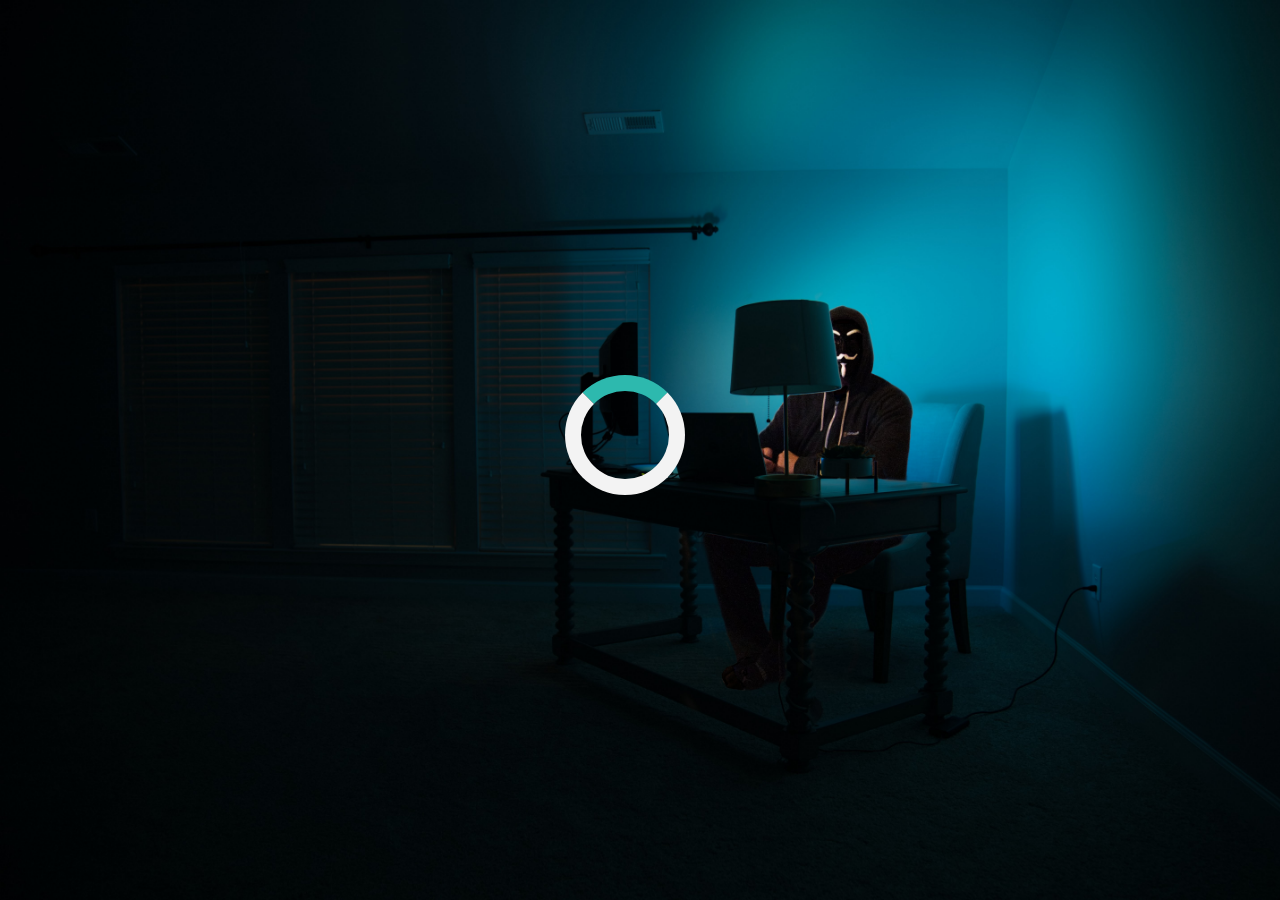
==== index.html @ 3354ae71 "changed nav and footer bg color" ====
<!DOCTYPE html>
<html lang="en">

<head>
    <meta charset="UTF-8">
    <meta name="viewport" content="width=device-width, initial-scale=1.0">


    <link rel="stylesheet" href="https://maxcdn.bootstrapcdn.com/bootstrap/3.4.1/css/bootstrap.min.css">
    <script src="https://ajax.googleapis.com/ajax/libs/jquery/3.4.1/jquery.min.js"></script>
    <script src="https://maxcdn.bootstrapcdn.com/bootstrap/3.4.1/js/bootstrap.min.js"></script>
    <script src="css\bootstrap.css"></script>
    <link
        href="https://fonts.googleapis.com/css?family=Baloo+Bhai|Bevan|Boogaloo|Bowlby+One+SC|Caveat+Brush|Changa+One|Chewy|Concert+One|Fredoka+One|Kumar+One|Lilita+One|Monoton|Nanum+Pen+Script|Patrick+Hand|Permanent+Marker|Rock+Salt|Rubik+Mono+One|Seymour+One|Sigmar+One|Special+Elite|Titan+One|Ultra&display=swap"
        rel="stylesheet">
    <link
        href="https://fonts.googleapis.com/css?family=Alfa+Slab+One|Amaranth|Anton|Baloo|Baloo+Bhai|Bowlby+One+SC|Calistoga|Concert+One|Fredoka+One|Fugaz+One|IBM+Plex+Mono|Modak|Pangolin|Rubik+Mono+One|Special+Elite|Varela+Round|Viga&display=swap"
        rel="stylesheet">
    <link href="css\style.css" rel="stylesheet" type="text/css">
    <link rel="icon" href="icon icons/cv.png">
    <title>Portfolio</title>
</head>
<style>
    body
    {
    scroll-behavior: smooth;
    margin-left: 0px;
    margin-right: 0px;
    background: url("img/clint.jpg");
    width: 100%;
    background-repeat: no-repeat;
    background-size: cover;
    background-attachment: fixed;
    font-family: -apple-system, BlinkMacSystemFont, 'Segoe UI', Roboto, Oxygen, Ubuntu, Cantarell, 'Open Sans', 'Helvetica Neue', sans-serif;
       }
/* Center the loader */
#loader {
  position: absolute;
  left: 50%;
  top: 50%;
  z-index: 1;
  width: 150px;
  height: 150px;
  margin: -75px 0 0 -75px;
  border: 16px solid #f3f3f3;
  border-radius: 50%;
  border-top: 16px solid #2db9ae;
  width: 120px;
  height: 120px;
  -webkit-animation: spin 2s linear infinite;
  animation: spin 2s linear infinite;
}

@-webkit-keyframes spin {
  0% { -webkit-transform: rotate(0deg); }
  100% { -webkit-transform: rotate(360deg); }
}

@keyframes spin {
  0% { transform: rotate(0deg); }
  100% { transform: rotate(360deg); }
}

/* Add animation to "page content" */
/* Add animation to "page content" */
.animate-bottom {
  position: relative;
  -webkit-animation-name: animatebottom;
  -webkit-animation-duration: 1.5s;
  animation-name: animatebottom;
  animation-duration: 1.5s
}

@-webkit-keyframes animatebottom {
  from { bottom:-100px; opacity:0 } 
  to { bottom:-50px; opacity:0.5 }
  to { bottom:0px; opacity:1 }
}

@keyframes animatebottom { 
  from{ bottom:-100px; opacity:0 } 
  to { bottom:-50px; opacity:0.5 }
  to{ bottom:0; opacity:1 }
}

#myDiv {
  display: none;
}
</style>

<body onload="myFunction()" style="margin:0;">
    <div id="loader"></div>
    <div style="display:none;" id="myDiv" class="animate-bottom">
    <script>
        var myVar;

        function myFunction() {
            myVar = setTimeout(showPage, 3000);
        }

        function showPage() {
            document.getElementById("loader").style.display = "none";
            document.getElementById("myDiv").style.display = "block";
        }
    </script>
    <div class="nav">
        <a href="index.html">
            <p style="float: left;">HOME</p>
        </a>
        <a href="https://github.com/Kay-raph"><img src="soc\gthub.png"></a>
        <a href="https://www.pinterest.com/kayraph/"><img src="soc\pint.png"></a>
        <a href="https://linkedin.com/in/kevin-mugita-13848b154"><img src="soc\linkin.png"></a>
        <a href="https://twitter.com/DjKay_25"><img src="soc\twee.png"></a>
        <a href="https://www.instagram.com/kayraph_illest/"><img src="soc\instag.png"></a>
        <a href="https://www.facebook.com/code.pappa.9"><img src="soc\face.png"></a>
    </div>
    <div class="container" id="cont"><br>
        <div class="helo">
            <h2 id="hh2"><span class="heloo" style="font-size: 2em;"><b>I am Kevin Raphael Mugita.</span><br><span
                    class="st" style="font-style: italic; color: wheat;">A software engineer from nairobi
                    Kenya.</span></b></h2>
        </div>
        <hr>
        <center>
        <div class="me">
            <div class="about">
                <a href="about.html">
                    <h1><b>About me</b></h1>
                </a>
            </div>
            <div class="skills">
                <a href="skills.html">
                    <h1><b>What i can do</b></h1>
                </a>
            </div>
            <div class="project">
                <a href="projects.html">
                    <h1><b>My recent projects</b></h1>
                </a>
            </div>
        </div>
        </center><br>
        <hr>
        <div class="designer">
            <center>
                <a style="text-decoration: none;" href="design.html"><img src="mydesigns/mylogos.png"></a>
            </center>
            <hr>
        </div>
        <!-- /*SKILSS BAR*/ -->
        <h1 style="font-size: 3vw; color: white;">Skills level</h1>
        
        <button id="bn" style="font-size: small; border-radius: 10px; background-color: crimson;  cursor: pointer;" onclick="move1()">HTML</button>
        <div class="contain">
            <div class="mys html" id="myBar1" style="width:0%">0%</div>
        </div>
       <script>
        function move1() {
            var elem = document.getElementById("myBar1");
            var width = 0;
            var id = setInterval(frame, 50);
            function frame() {
                if (width >= 93) {
                    clearInterval(id);
                } else {
                    width++;
                    elem.style.width = width + '%';
                    elem.innerHTML = width * 1 + '%';
                }
            }
        }
    </script>
    <br>
    <button style="font-size: small; border-radius: 10px; background-color: #2196F3;" onclick="move2()">CSS</button>
    <div class="contain">
        <div class="mys css" id="myBar2" style="width:0%">0%</div>
    </div>
    <script>
        function move2() {
            var elem = document.getElementById("myBar2");
            var width = 0;
            var id = setInterval(frame, 50);
            function frame() {
                if (width >= 88) {
                    clearInterval(id);
                } else {
                    width++;
                    elem.style.width = width + '%';
                    elem.innerHTML = width * 1 + '%';
                }
            }
        }
    </script>
    <br>
    <button style="font-size: small; border-radius: 10px; background-color: red;" onclick="move3()">JavaScript</button>
    <div class="contain">
        <div class="mys js" id="myBar3" style="width:0%">0%</div>
    </div>
    <script>
        function move3() {
            var elem = document.getElementById("myBar3");
            var width = 0;
            var id = setInterval(frame, 50);
            function frame() {
                if (width >= 76) {
                    clearInterval(id);
                } else {
                    width++;
                    elem.style.width = width + '%';
                    elem.innerHTML = width * 1 + '%';
                }
            }
        }
    </script>
    <br>
    <button style="font-size: small; border-radius: 10px; background-color: blue;" onclick="move4()">PHP</button>
    <div class="contain">
        <div class="mys php" id="myBar4" style="width:0%">0%</div>
    </div>
    <script>
        function move4() {
            var elem = document.getElementById("myBar4");
            var width = 0;
            var id = setInterval(frame, 50);
            function frame() {
                if (width >= 62) {
                    clearInterval(id);
                } else {
                    width++;
                    elem.style.width = width + '%';
                    elem.innerHTML = width * 1 + '%';
                }
            }
        }
    </script>
    <br>
    <button style="font-size: small; border-radius: 10px; background-color: blue;" onclick="move5()">Java</button>
    <div class="contain">
        <div class="mys java" id="myBar5" style="width:0%">0%</div>
    </div>
    <script>
        function move5() {
            var elem = document.getElementById("myBar5");
            var width = 0;
            var id = setInterval(frame, 50);
            function frame() {
                if (width >= 69) {
                    clearInterval(id);
                } else {
                    width++;
                    elem.style.width = width + '%';
                    elem.innerHTML = width * 1 + '%';
                }
            }
        }
    </script> 
           <style>
            
            .contain {
                margin: 5px;
                width: 100%;
                background-color: #ddd;
                box-shadow: 0 0 0 2px darkgrey;
                border-radius: 5px;
            }
        
            .mys {
                border-radius: 10px 0px 0px 10px;
                text-align: right;
                padding-right: 20px;
                line-height: 10px;
                color: white;
                font-size: x-small;
            }
        #bn:hover{
            opacity: 0.5;
        }
            .html {
                /* width: 93%; */
                background-color: crimson;
            }
        
            .css {
                /* width: 85%; */
                background-color: #2196F3;
            }
        
            .js {
                /* width: 67%; */
                background-color: red;
            }
        
            .php {
                /* width: 60%; */
                background-color: blue;
            }
        
            .java {
                /* width: 69%; */
                background-color: purple;
            }
        </style>
        <br>
        <hr>
        <div class="pdf">
            <a href="cv.html">
                <p><b><img src="icon icons/doc1.png" style="width: 25px; height: 25px;">Link to my CV</b></p>
            </a>
        </div><br><br>
    </div>
    <script>

        $(document).ready(function () {
            $(".exp p1").hide();
            $(".exp").click(function () {
                $(".exp p1").toggle(1000);
                $(".exp #mg1").slideDown(1000).show(1000);
            });
            // $(document).ready(function(){
            //     $("img").click(function(){
            //       $("img").slideDown(200).hide(1000);
            //       $("p1").slideUp(200).show(1000);
            //       $("img").toggle();
            //   });

            $(".dev p2").hide();
            $(".dev").click(function () {
                $(".dev p2").toggle(1000);
                $(".dev #mg2").slideDown(1000).show(1000);;
            });


            $(".grap p3").hide();
            $(".grap").click(function () {
                $(".grap p3").toggle(1000);
                $(".grap #mg3").slideDown(1000).show(1000);;
            });
            $(".ex p4").hide();
            $(".ex").click(function () {
                $(".ex p4").toggle(1000);
                $(".ex #mg4").slideDown(1000).show(1000);;
            });
            $(".dj p5").hide();
            $(".dj").click(function () {
                $(".dj p5").toggle(1000);
                $(".dj #mg5").slideDown(1000).show(1000);;
            });
            $(".loops p6").hide();
            $(".loops").click(function () {
                $(".loops p6").toggle(1000);
                $(".loops #mg6").slideDown(1000).show(1000);;
            });
            $(".hobby .int").hide();
            $(".hobby").click(function () {
                $(".hobby .int").toggle(1000);
                $(".hobby").slideUp(1000).show(1000);;
            });
        });
    </script>
    <!-- CHATBOX -->
    <button class="open-button" id="open-button" onclick="openform()"><img src="icons/email.png" height="20px"></button>
    <div class="chat-popup" id="myform">
        <form class='form-container' action="https://gmail.us4.list-manage.com/subscribe/post?u=d5eb79108d5fd1b601ae1d1f0&amp;id=9e70a2b742"
            method="post"  name="mc-embedded-subscribe-form" class="validate" target="_blank">
            <label for="msg"><b>Message</b></label><br>
            <textarea placeholder="type message.." name="msg" required></textarea>
            <button type="submit" class="btn">Send</button>
            <button type="button" class="btn cancel" onclick="closeform()">Close</button>
        </form>
    </div>
    
    <script>
        /*CHATBOX*/
            function openform() {
                document.getElementById("myform").style.display = "block";
            }
            function closeform() {
                document.getElementById("myform").style.display = "none";
            }
    </script>
    <div class="footer">
        <p>&copy 2019-2020 | All rights reserved | Designed by <a href="https://github.com/Kay-raph"><b>kevin raphael</b></a></p>
    </div>
    </div>
    <script src="scripts.js"></script>

</body>

</html>
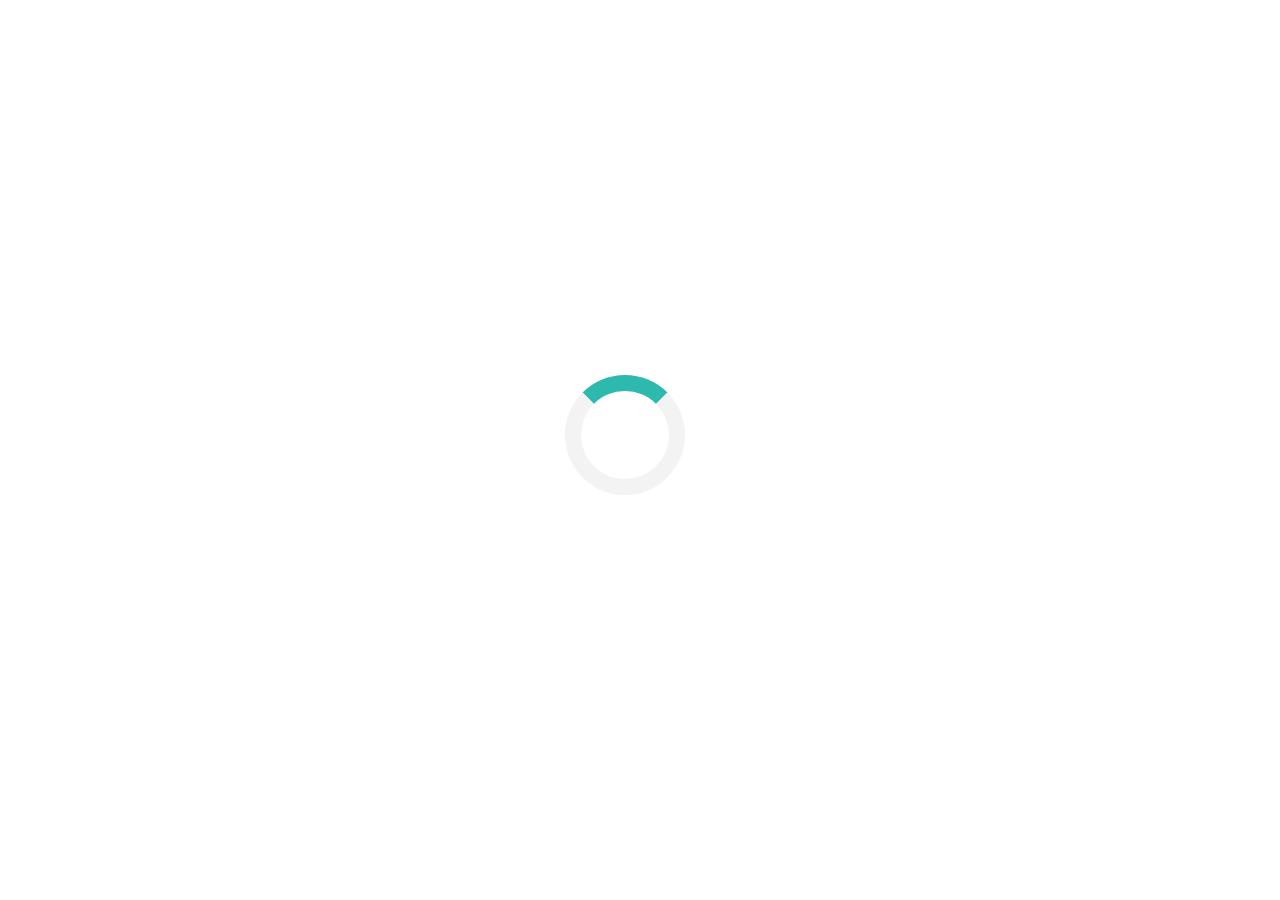
==== commit df501306: "added background animations" ====
--- a/index.html
+++ b/index.html
@@ -17,6 +17,7 @@
         href="https://fonts.googleapis.com/css?family=Alfa+Slab+One|Amaranth|Anton|Baloo|Baloo+Bhai|Bowlby+One+SC|Calistoga|Concert+One|Fredoka+One|Fugaz+One|IBM+Plex+Mono|Modak|Pangolin|Rubik+Mono+One|Special+Elite|Varela+Round|Viga&display=swap"
         rel="stylesheet">
     <link href="css\style.css" rel="stylesheet" type="text/css">
+    <link href="css\background.css" rel="stylesheet" type="text/css">
     <link rel="icon" href="icon icons/cv.png">
     <title>Portfolio</title>
 </head>
@@ -26,11 +27,13 @@
     scroll-behavior: smooth;
     margin-left: 0px;
     margin-right: 0px;
-    background: url("img/clint.jpg");
+    overflow-y: scroll;
+	overflow-x: hidden;
+    /* background: url("img/clint.jpg");
     width: 100%;
     background-repeat: no-repeat;
     background-size: cover;
-    background-attachment: fixed;
+    background-attachment: fixed; */
     font-family: -apple-system, BlinkMacSystemFont, 'Segoe UI', Roboto, Oxygen, Ubuntu, Cantarell, 'Open Sans', 'Helvetica Neue', sans-serif;
        }
 /* Center the loader */
@@ -114,14 +117,28 @@
         <a href="https://www.instagram.com/kayraph_illest/"><img src="soc\instag.png"></a>
         <a href="https://www.facebook.com/code.pappa.9"><img src="soc\face.png"></a>
     </div>
+    <ul class="cb-slideshow">
+        <span id="n1"></span>
+        <span id="n2"></span>
+        <span id="n3"></span>
+        <span id="n4"></span>
+        <span id="n5"></span>
+        <span id="n6"></span>
+        <span id="n7"></span>
+        <span id="n8"></span>
+        <span id="n9"></span>
+        <span id="n10"></span>
+        <span id="n11"></span>
+        <span id="n12"></span>
+    </ul>
     <div class="container" id="cont"><br>
         <div class="helo">
-            <h2 id="hh2"><span class="heloo" style="font-size: 2em;"><b>I am Kevin Raphael Mugita.</span><br><span
+            <h2 id="hh2"><span class="heloo" style="font-size: 2em;"><b>I am Kevin Raphael Mugita.</span><br><br><span
                     class="st" style="font-style: italic; color: wheat;">A software engineer from nairobi
                     Kenya.</span></b></h2>
-        </div>
+        </div><br><br>
         <hr>
-        <center>
+        <center><br>
         <div class="me">
             <div class="about">
                 <a href="about.html">
@@ -139,18 +156,18 @@
                 </a>
             </div>
         </div>
-        </center><br>
-        <hr>
-        <div class="designer">
+        </center><br><br>
+        <hr><br>
+        <!-- <div class="designer">
             <center>
                 <a style="text-decoration: none;" href="design.html"><img src="mydesigns/mylogos.png"></a>
             </center>
             <hr>
-        </div>
+        </div> -->
         <!-- /*SKILSS BAR*/ -->
         <h1 style="font-size: 3vw; color: white;">Skills level</h1>
         
-        <button id="bn" style="font-size: small; border-radius: 10px; background-color: crimson;  cursor: pointer;" onclick="move1()">HTML</button>
+        <button id="bn" style="font-size: small; border-radius: 10px; background-color: crimson;  cursor: pointer; outline: none;" onclick="move1()">HTML</button>
         <div class="contain">
             <div class="mys html" id="myBar1" style="width:0%">0%</div>
         </div>
@@ -160,7 +177,7 @@
             var width = 0;
             var id = setInterval(frame, 50);
             function frame() {
-                if (width >= 93) {
+                if (width >= 98) {
                     clearInterval(id);
                 } else {
                     width++;
@@ -171,7 +188,7 @@
         }
     </script>
     <br>
-    <button style="font-size: small; border-radius: 10px; background-color: #2196F3;" onclick="move2()">CSS</button>
+    <button id="bn" style="font-size: small; border-radius: 10px; background-color: #2196F3;  cursor: pointer; outline: none;" onclick="move2()">CSS</button>
     <div class="contain">
         <div class="mys css" id="myBar2" style="width:0%">0%</div>
     </div>
@@ -181,7 +198,7 @@
             var width = 0;
             var id = setInterval(frame, 50);
             function frame() {
-                if (width >= 88) {
+                if (width >= 92) {
                     clearInterval(id);
                 } else {
                     width++;
@@ -192,7 +209,7 @@
         }
     </script>
     <br>
-    <button style="font-size: small; border-radius: 10px; background-color: red;" onclick="move3()">JavaScript</button>
+    <button id="bn" style="font-size: small; border-radius: 10px; background-color: red;  cursor: pointer; outline: none;" onclick="move3()">JavaScript</button>
     <div class="contain">
         <div class="mys js" id="myBar3" style="width:0%">0%</div>
     </div>
@@ -202,7 +219,7 @@
             var width = 0;
             var id = setInterval(frame, 50);
             function frame() {
-                if (width >= 76) {
+                if (width >= 80) {
                     clearInterval(id);
                 } else {
                     width++;
@@ -213,7 +230,7 @@
         }
     </script>
     <br>
-    <button style="font-size: small; border-radius: 10px; background-color: blue;" onclick="move4()">PHP</button>
+    <button id="bn" style="font-size: small; border-radius: 10px; background-color: blue;  cursor: pointer; outline: none;" onclick="move4()">PHP</button>
     <div class="contain">
         <div class="mys php" id="myBar4" style="width:0%">0%</div>
     </div>
@@ -223,7 +240,7 @@
             var width = 0;
             var id = setInterval(frame, 50);
             function frame() {
-                if (width >= 62) {
+                if (width >= 69) {
                     clearInterval(id);
                 } else {
                     width++;
@@ -234,7 +251,7 @@
         }
     </script>
     <br>
-    <button style="font-size: small; border-radius: 10px; background-color: blue;" onclick="move5()">Java</button>
+    <button id="bn" style="font-size: small; border-radius: 10px; background-color: blue;  cursor: pointer; outline: none;" onclick="move5()">Java</button>
     <div class="contain">
         <div class="mys java" id="myBar5" style="width:0%">0%</div>
     </div>
@@ -272,7 +289,9 @@
                 color: white;
                 font-size: x-small;
             }
+               
         #bn:hover{
+            color: white;
             opacity: 0.5;
         }
             .html {
@@ -360,7 +379,7 @@
     <!-- CHATBOX -->
     <button class="open-button" id="open-button" onclick="openform()"><img src="icons/email.png" height="20px"></button>
     <div class="chat-popup" id="myform">
-        <form class='form-container' action="https://gmail.us4.list-manage.com/subscribe/post?u=d5eb79108d5fd1b601ae1d1f0&amp;id=9e70a2b742"
+        <form class='form-container' action="mailto:kevmugita@gmail.com"
             method="post"  name="mc-embedded-subscribe-form" class="validate" target="_blank">
             <label for="msg"><b>Message</b></label><br>
             <textarea placeholder="type message.." name="msg" required></textarea>
